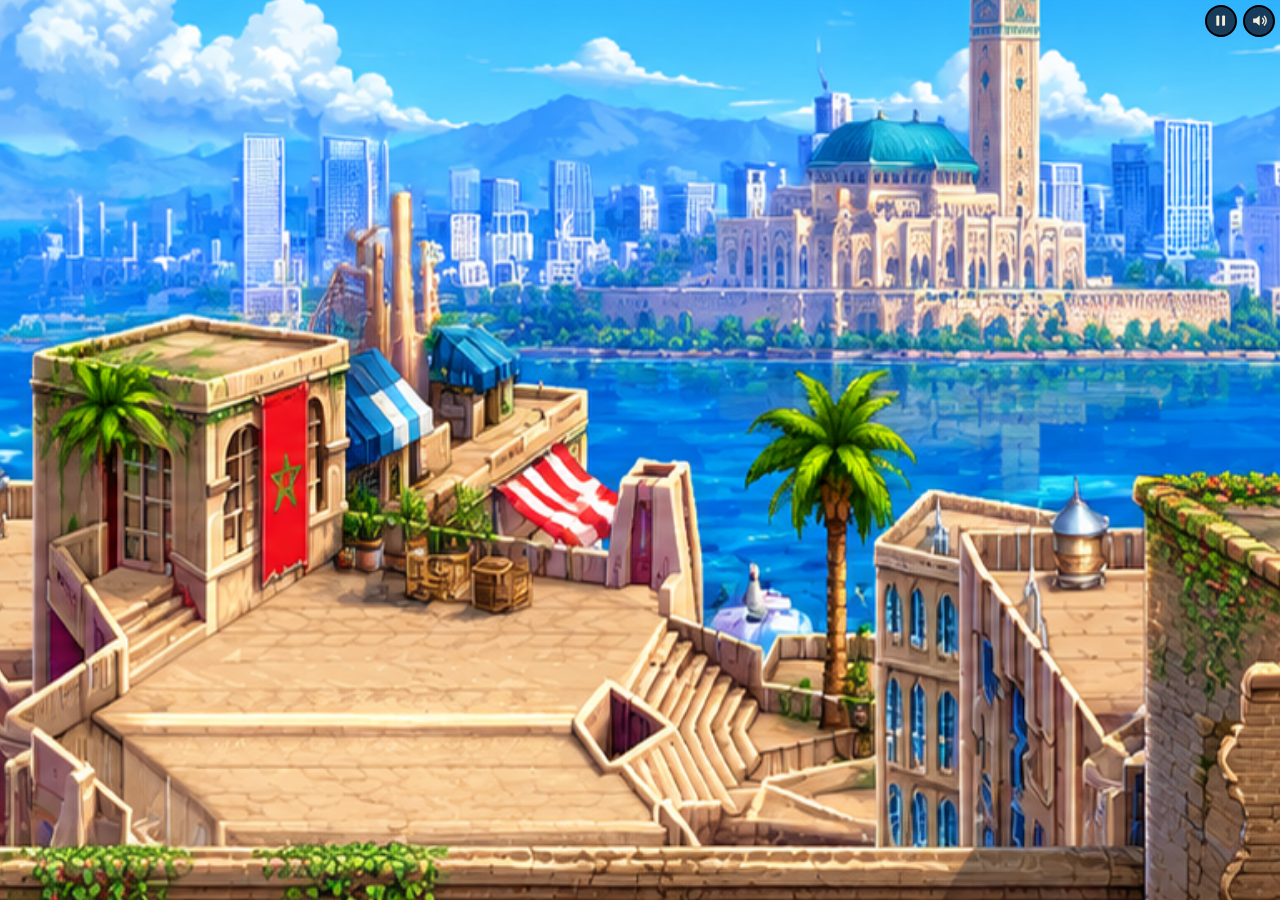
==== game.html @ ac4079d6 "first commit" ====
<!DOCTYPE html>
<html lang="en">
<head>
<meta charset="utf-8">
<meta name="viewport" content="width=device-width,initial-scale=1,maximum-scale=1,user-scalable=no,viewport-fit=cover">
<title>Treasure Road - Game</title>
<link rel="stylesheet" href="https://fonts.googleapis.com/css2?family=Lalezar&family=Tajawal:wght@400;500;700;800&display=swap">
<link rel="stylesheet" href="styles.css">
</head>
<body>

<div class="app">
  <div class="stage" id="stage">
    <div class="frame" id="frame">
      <canvas id="cv"></canvas>
      <div class="hud" id="hud" hidden>
        <div class="hud-row">
          <div class="hpc" id="hp0"><img class="pt" id="hpPortrait" alt="" draggable="false"><div class="hinfo"><div class="who"><span class="nm">REX</span><div class="pips"></div></div><div class="bar"><i></i></div></div><div class="whud" id="w0"></div></div>
        </div>
        <div class="bossbar" id="bossbar" hidden><span>BOSS</span><div class="bar"><i></i></div></div>
      </div>
      <div class="timer" id="timer" hidden>120</div>
      <div class="banner" id="banner" hidden></div>
      <div class="pausemsg" id="pausemsg" hidden>PAUSED</div>
      <div class="toast" id="toast"></div>
      <button class="mute pause" id="pause" type="button" aria-label="Pause"></button>
      <button class="mute" id="mute" type="button" aria-label="Sound on"></button>
    </div>
  </div>
  <div class="controls" id="controls">
    <div class="pad" id="pad"><i class="knob" id="knob"></i></div>
    <div class="btns">
      <button class="cbtn m" id="bMine" type="button" hidden><img src="images/btn-Landmine.png" alt="MINE" draggable="false"></button>
      <button class="cbtn g" id="bGren" type="button"><img src="images/btn-bomb.png" alt="BOMB" draggable="false"></button>
      <button class="cbtn w" id="bSwitch" type="button"><img src="images/btn-swap.png" alt="SWAP" draggable="false"></button>
      <button class="cbtn b" id="bJump" type="button"><img src="images/btn-jump.png" alt="JUMP" draggable="false"></button>
      <button class="cbtn a" id="bAtk" type="button"><img src="images/btn-boxing.png" alt="USE" draggable="false"></button>
    </div>
  </div>
</div>

<div id="result" hidden>
  <div class="rbox" id="rbox">
    <h3 id="rTitle">YOU WIN!</h3>
    <p id="rSub"></p>
    <p id="rCoins" class="rcoins"></p>
    <div class="stats">
      <div><b id="sTime">0</b><span>SEC</span></div>
      <div><b id="sKills">0</b><span>KILLS</span></div>
      <div><b id="sDmg">0</b><span>DAMAGE</span></div>
    </div>
    <div class="rbtns">
      <button class="btn" id="rAgain" type="button">PLAY AGAIN</button>
      <button class="btn alt" id="rMenu" type="button">MENU</button>
    </div>
  </div>
</div>

<script src="Game.js"></script>
</body>
</html>
---- styles.css ----
:root {
  --ink: #150f24; --ink-2: #231a38; --ink-3: #33274f;
  --paper: #f7ecd6; --muted: #b8a8cc;
  --gold: #ffc233; --teal: #33d6c0; --coral: #ff6f4e;
  --line: rgba(247, 236, 214, .18);
  --f-display: 'Lalezar', system-ui, sans-serif;
  --f-body: 'Tajawal', system-ui, sans-serif;
  --u: 4px; color-scheme: dark;
}
* { box-sizing: border-box; }
html, body { height: 100%; margin: 0; overflow: hidden; }
body {
  background: #000; color: var(--paper); font-family: var(--f-body); font-size: 15px; line-height: 1.5;
  padding: 0; -webkit-tap-highlight-color: transparent; -webkit-user-select: none; user-select: none;
  display: flex; flex-direction: column;
}
button, input { font-family: inherit; }

/* Splash Screen */
#splash-screen {
  position: fixed; inset: 0; z-index: 100; display: flex; flex-direction: column; align-items: center; justify-content: center;
  background: radial-gradient(circle at center, #2a1850 0%, #150f24 100%); transition: opacity 0.5s ease;
}
#splash-screen h1 { font-family: var(--f-display); font-size: 64px; color: var(--gold); margin: 0 0 20px; text-shadow: 0 4px 0 #000; }
.loader { width: 60px; height: 60px; border: 6px solid var(--ink-3); border-top: 6px solid var(--gold); border-radius: 50%; animation: spin 1s linear infinite; }
@keyframes spin { 0% { transform: rotate(0deg); } 100% { transform: rotate(360deg); } }

/* Home Screen */
.home-container { width: 100%; height: 100vh; display: flex; align-items: center; justify-content: center; background: #150f24; }
.home-wrap { max-width: 900px; width: 100%; height: 95vh; max-height: 900px; margin: 0 auto; display: flex; flex-direction: column; justify-content: space-around; gap: 8px; padding: 10px; }
h1.title { margin: 0; font-family: var(--f-display); font-weight: 400; font-size: clamp(32px, 6vh, 64px); line-height: 1; color: var(--gold); text-align: center; text-shadow: 0 4px 0 #000; }
.tag { margin: 0; color: var(--paper); opacity: .9; text-align: center; font-size: clamp(12px, 2vh, 14px); }
h2 { margin: 0 0 4px; font-size: 12px; letter-spacing: .06em; color: var(--muted); font-weight: 800; text-transform: uppercase; text-align: center; }

.cards { display: grid; grid-template-columns: repeat(4, 1fr); gap: 12px; direction: ltr; max-width: 720px; margin: 0 auto; width: 100%; }
.card {
  position: relative; text-align: center; background: var(--ink-2); color: var(--paper);
  border: 3px solid #000; box-shadow: 5px 5px 0 #000; padding: 10px; cursor: pointer; transition: transform .12s, box-shadow .12s;
}
.card img { display: block; margin: 0 auto; width: 100%; height: clamp(60px, 16vh, 150px); object-fit: cover; object-position: center top; border: 2px solid #000; }
.card .nm { font-family: var(--f-display); font-size: clamp(18px, 3vh, 24px); line-height: 1; margin: 2px 0; }
.card[data-side="0"] { --c: #33d6c0; }
.card[data-side="1"] { --c: #ffc233; }
.card[data-side="2"] { --c: #ff6f4e; }
.card[data-side="3"] { --c: #6aa9ff; }
.card .nm { color: var(--c); }
.card.sel { border-color: var(--c); box-shadow: 5px 5px 0 var(--c); transform: translate(-2px, -2px); }
.card.sel::after { content: "SELECTED"; position: absolute; top: 8px; right: 8px; background: var(--c); color: var(--ink); font-weight: 800; font-size: 10px; padding: 0 6px; }

.row { display: flex; flex-wrap: wrap; gap: 8px; align-items: center; justify-content: center; }
.chip { background: var(--ink-2); color: var(--paper); border: 2px solid #000; padding: 6px 16px; font-weight: 700; cursor: pointer; font-size: 14px; }
.chip.on { background: var(--gold); color: var(--ink); box-shadow: 3px 3px 0 #000; }
.btn {
  background: var(--gold); color: var(--ink); border: 3px solid #000; box-shadow: 5px 5px 0 #000;
  padding: 10px 26px; font-family: var(--f-display); font-size: clamp(20px, 3vh, 24px); line-height: 1.1; cursor: pointer; transition: transform .08s, box-shadow .08s;
}
.btn:active { transform: translate(4px, 4px); box-shadow: 1px 1px 0 #000; }
.btn.alt { background: var(--ink-3); color: var(--paper); }

/* Game Screen */
.app { height: 100%; display: flex; flex-direction: column; gap: 0; min-height: 0; }
.stage { flex: 1; min-height: 0; display: grid; place-items: center; }
.frame { position: relative; width: 100%; aspect-ratio: 2/1; background: #000; overflow: hidden; }
#cv { display: block; width: 100%; height: 100%; touch-action: none; }
.hud { position: absolute; inset: 0; pointer-events: none; padding: calc(var(--u)*1.4); padding-left: max(calc(var(--u)*1.4), env(safe-area-inset-left, 0px)); padding-top: max(calc(var(--u)*1.4), env(safe-area-inset-top, 0px)); direction: ltr; display: flex; flex-direction: column; gap: calc(var(--u)*1.2); }
.hud[hidden] { display: none; }
.hud-row { display: flex; justify-content: flex-start; align-items: flex-start; }
.hpc { display: flex; flex-wrap: wrap; align-items: flex-start; gap: calc(var(--u)*1.5); width: min(52%, calc(var(--u)*56)); font-size: max(10px, calc(var(--u)*2.4)); color: var(--paper); }
.hpc .pt { flex: none; width: calc(var(--u)*9.5); min-width: 34px; aspect-ratio: 1; object-fit: cover; object-position: center top; background: #000; border: 3px solid #000; box-shadow: 0 0 0 1px rgba(255,255,255,.18); }
.hpc .hinfo { flex: 1; min-width: 0; }
.hpc .who { display: flex; align-items: center; justify-content: space-between; font-family: var(--f-display); font-size: 1.6em; line-height: 1; margin-bottom: 1px; }
.hpc .who .nm { color: #f7ecd6; -webkit-text-stroke: 3px #000; paint-order: stroke fill; letter-spacing: .02em; text-shadow: 0 2px 0 #000; }
.bar { height: calc(var(--u)*2.6); min-height: 9px; background: #0c0716; border: 2px solid #000; position: relative; box-shadow: 0 0 0 1px rgba(255,255,255,.18); }
.bar i { position: absolute; inset: 0; width: 100%; transform-origin: left center; transition: transform .12s; }
.hpc .bar { height: calc(var(--u)*3); min-height: 11px; background: #ff0a2a; border: 2px solid #000; box-shadow: none; }
.hpc .bar i { background: #f5f500; transition: transform .18s; }
.bossbar { align-self: center; width: min(60%, 320px); text-align: center; font-family: var(--f-display); color: var(--coral); font-size: max(12px, calc(var(--u)*3)); }
.bossbar[hidden] { display: none; }
.bossbar .bar i { background: linear-gradient(#ff4d4d, #9b1c1c); }
.pips { display: flex; gap: 4px; margin: 0; }
.pip { width: calc(var(--u)*2.2); min-width: 8px; height: calc(var(--u)*2.2); min-height: 8px; background: var(--gold); border: 2px solid #000; }
.pip.off { background: #2b2040; }
/* شريط الأسلحة: خانات داكنة، الخانة المختارة بإطار ذهبي */
.whud { flex: 0 0 100%; display: flex; gap: .5em; margin-top: 0; flex-wrap: wrap; font-size: max(10px, calc(var(--u)*2.6)); }
.wslot { display: flex; align-items: center; justify-content: space-between; gap: .3em; min-width: 3.9em; height: 2.5em; padding: 0 .4em 0 .25em; background: rgba(28,22,44,.92); border: 2px solid #000; box-shadow: 0 0 0 1px rgba(255,255,255,.12); }
.wslot.active { background: rgba(48,38,66,.96); border: 2px solid var(--gold); box-shadow: 0 0 0 1px rgba(255,194,51,.5); }
.wslot img { flex: none; height: 1.8em; max-width: 2.4em; width: auto; object-fit: contain; }
.wslot .am { font-family: var(--f-display); font-size: 1.1em; line-height: 1; font-weight: 400; color: var(--gold); font-variant-numeric: tabular-nums; direction: ltr; text-shadow: 0 2px 0 #000; }

.banner { position: absolute; left: 0; right: 0; top: 34%; text-align: center; pointer-events: none; font-family: var(--f-display); color: var(--gold); font-size: max(40px, calc(var(--u)*17)); line-height: 1; text-shadow: 0 4px 0 #000, 0 0 28px rgba(255,194,51,.55); }
.banner[hidden] { display: none; }
.banner.pop { animation: pop .55s ease-out; }
@keyframes pop { from { transform: scale(1.6); opacity: 0; } to { transform: scale(1); opacity: 1; } }
.toast { position: absolute; left: 50%; top: 22%; transform: translateX(-50%); max-width: 92%; background: rgba(12,7,22,.92); border: 2px solid var(--gold); padding: 6px 14px; font-weight: 700; font-size: max(12px, calc(var(--u)*3)); text-align: center; pointer-events: none; opacity: 0; transition: opacity .25s; z-index: 5; }
.toast.on { opacity: 1; }
.mute { position: absolute; top: calc(var(--u)*1.2); right: calc(var(--u)*1.2); pointer-events: auto; background: rgba(12,7,22,.7); color: var(--paper); border: 2px solid #000; border-radius: 50%; width: max(30px, calc(var(--u)*8)); height: max(30px, calc(var(--u)*8)); padding: 0; display: grid; place-items: center; cursor: pointer; z-index: 4; }
.mute.pause { right: calc(var(--u)*1.2 + max(30px, calc(var(--u)*8)) + calc(var(--u)*1.6)); }
.mute svg { width: 62%; height: 62%; display: block; }
.mute.off { color: var(--coral); }

.controls { display: none; direction: ltr; justify-content: space-between; align-items: center; padding: 4px 6px; gap: 8px; }
.touch .controls { display: flex; }
.pad { position: relative; width: min(32vw, 132px); aspect-ratio: 1; background: url(images/dpad.png) center / contain no-repeat; touch-action: none; flex: none; }
.knob { position: absolute; left: 50%; top: 50%; width: 39%; height: 39%; margin: -19.5%; background: url(images/dpad_knob.png) center / contain no-repeat; pointer-events: none; }
.btns { display: flex; gap: 6px; align-items: center; flex-wrap: wrap; justify-content: flex-end; }
.cbtn { border-radius: 50%; border: 3px solid #000; font-family: var(--f-display); color: var(--ink); touch-action: none; cursor: pointer; box-shadow: 0 4px 0 #000; display: grid; place-items: center; padding: 0; font-weight: 700; width: min(13vw, 56px); aspect-ratio: 1; font-size: 12px; }
.cbtn { background: transparent; border: 0; box-shadow: none; border-radius: 50%; overflow: visible; }
.cbtn[hidden] { display: none; }
.cbtn img { display: block; width: 100%; height: 100%; object-fit: contain; pointer-events: none; -webkit-user-drag: none; filter: drop-shadow(0 3px 0 rgba(0,0,0,.65)); }
.cbtn.a { width: min(17vw, 68px); position: relative; top: var(--use-lift, -14px); }
.cbtn.empty img { filter: grayscale(1) drop-shadow(0 3px 0 rgba(0,0,0,.65)); opacity: .35; }
.cbtn.down { transform: scale(.9); filter: brightness(1.2); }

#result { display: grid; place-items: center; background: rgba(10,6,20,.85); position: fixed; inset: 0; z-index: 30; }
#result[hidden] { display: none; }
.rbox { max-width: 480px; width: 100%; text-align: center; background: var(--ink-2); border: 3px solid #000; box-shadow: 8px 8px 0 #000; padding: 22px 18px; display: flex; flex-direction: column; gap: 12px; }
.rbox h3 { margin: 0; font-family: var(--f-display); font-weight: 400; font-size: clamp(38px,10vw,56px); line-height: 1; color: var(--gold); }
.rbox.lose h3 { color: var(--coral); }
.stats { display: flex; justify-content: center; gap: 22px; flex-wrap: wrap; font-variant-numeric: tabular-nums; }
.stats div { display: flex; flex-direction: column; gap: 0; }
.stats b { font-family: var(--f-display); font-weight: 400; font-size: 34px; line-height: 1.1; color: var(--paper); }
.stats span { font-size: 12px; color: var(--muted); }
.rbtns { display: flex; gap: 12px; justify-content: center; flex-wrap: wrap; }
.rbtns .btn { font-size: 20px; padding: 10px 20px; }

@media (orientation: portrait) {
  .touch .controls { height: min(30vh, 200px); flex: none; flex-wrap: wrap; }
  .touch .pad { width: min(32vw, 132px); }
}
@media (orientation: landscape) {
  .touch .controls { position: fixed; left: max(6px, env(safe-area-inset-left, 0px)); right: max(6px, env(safe-area-inset-right, 0px)); bottom: max(4px, env(safe-area-inset-bottom, 0px)); padding: 0; pointer-events: none; z-index: 10; }
  .touch .controls>* { pointer-events: auto; }
  .touch .pad { width: min(30vh, 128px); opacity: .9; }
  .touch .cbtn { width: min(12vh, 56px); opacity: .85; font-size: 12px; }
  .touch .cbtn.a { width: min(15vh, 66px); font-size: 14px; }
}

@media (max-width: 520px) { .cards { grid-template-columns: repeat(2, 1fr); } .card img { height: clamp(50px, 12vh, 110px); } }

.rcoins { margin: 0; font-family: var(--f-display); font-size: 28px; color: var(--gold); }

/* العد التنازلي */
.timer { position: absolute; top: calc(var(--u)*1.2); left: 50%; transform: translateX(-50%); z-index: 3; pointer-events: none; direction: ltr; min-width: 3.2em; text-align: center; font-family: var(--f-display); font-size: max(16px, calc(var(--u)*6)); line-height: 1.1; color: var(--paper); background: rgba(12,7,22,.7); border: 2px solid #000; padding: 0 .5em; font-variant-numeric: tabular-nums; -webkit-text-stroke: 2px #000; paint-order: stroke fill; }
.timer[hidden] { display: none; }
.timer.low { color: var(--coral); animation: tpulse .5s ease-in-out infinite alternate; }
@keyframes tpulse { from { transform: translateX(-50%) scale(1); } to { transform: translateX(-50%) scale(1.15); } }

/* شاشة الإيقاف المؤقت */
.pausemsg { position: absolute; inset: 0; z-index: 6; display: grid; place-items: center; background: rgba(10,6,20,.6); font-family: var(--f-display); color: var(--gold); font-size: max(40px, calc(var(--u)*17)); text-shadow: 0 4px 0 #000, 0 0 28px rgba(255,194,51,.55); pointer-events: none; }
.pausemsg[hidden] { display: none; }
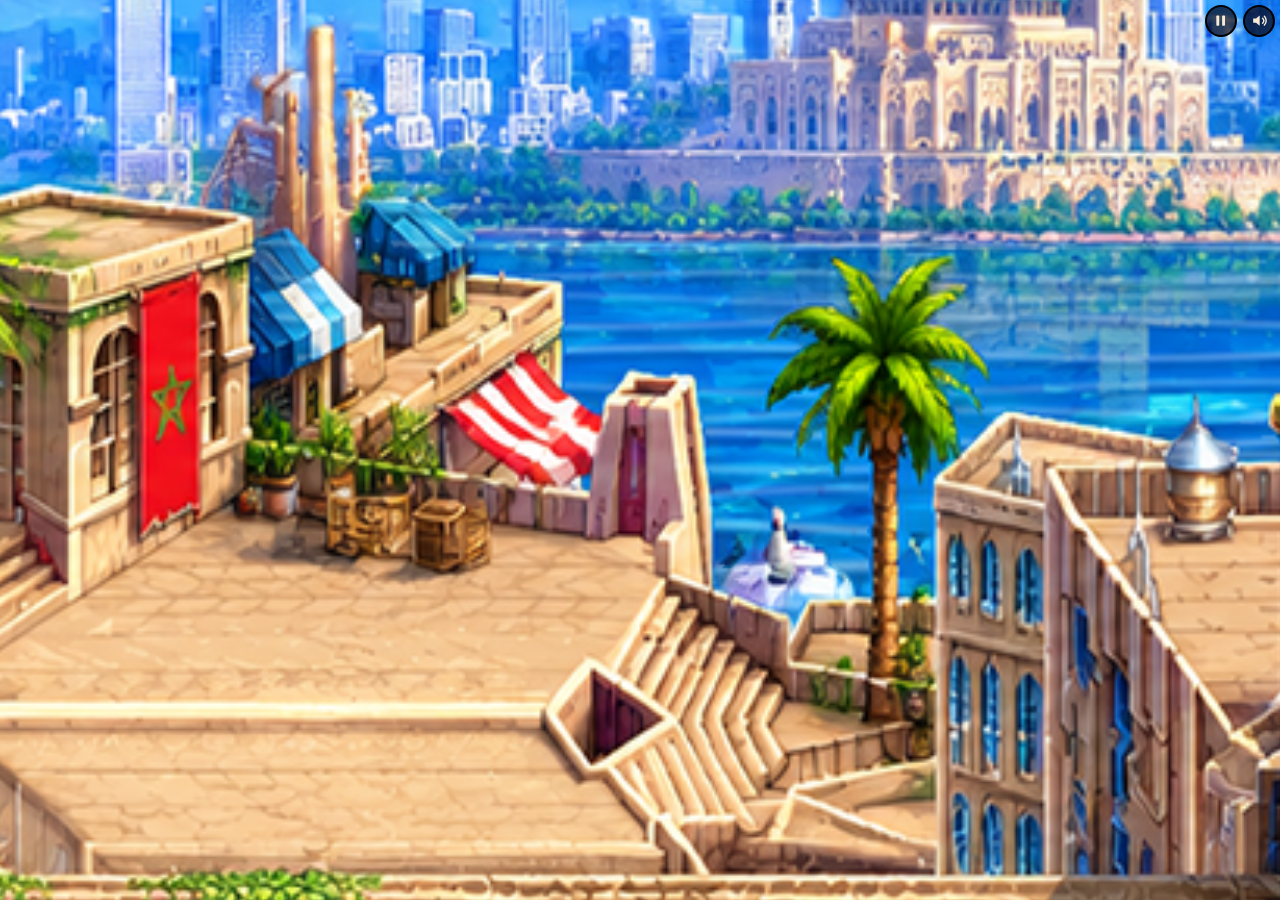
==== commit 74f88c0b: "fix images" ====
--- a/game.html
+++ b/game.html
@@ -30,11 +30,11 @@
   <div class="controls" id="controls">
     <div class="pad" id="pad"><i class="knob" id="knob"></i></div>
     <div class="btns">
-      <button class="cbtn m" id="bMine" type="button" hidden><img src="images/btn-Landmine.png" alt="MINE" draggable="false"></button>
-      <button class="cbtn g" id="bGren" type="button"><img src="images/btn-bomb.png" alt="BOMB" draggable="false"></button>
-      <button class="cbtn w" id="bSwitch" type="button"><img src="images/btn-swap.png" alt="SWAP" draggable="false"></button>
-      <button class="cbtn b" id="bJump" type="button"><img src="images/btn-jump.png" alt="JUMP" draggable="false"></button>
-      <button class="cbtn a" id="bAtk" type="button"><img src="images/btn-boxing.png" alt="USE" draggable="false"></button>
+      <button class="cbtn m" id="bMine" type="button" hidden><img src="images/buttons/btn-Landmine.png" alt="MINE" draggable="false"></button>
+      <button class="cbtn g" id="bGren" type="button"><img src="images/buttons/btn-bomb.png" alt="BOMB" draggable="false"></button>
+      <button class="cbtn w" id="bSwitch" type="button"><img src="images/buttons/btn-swap.png" alt="SWAP" draggable="false"></button>
+      <button class="cbtn b" id="bJump" type="button"><img src="images/buttons/btn-jump.png" alt="JUMP" draggable="false"></button>
+      <button class="cbtn a" id="bAtk" type="button"><img src="images/buttons/btn-boxing.png" alt="USE" draggable="false"></button>
     </div>
   </div>
 </div>
@@ -56,6 +56,7 @@
   </div>
 </div>
 
+<script src="js/sprites.js"></script>
 <script src="Game.js"></script>
 </body>
 </html>
--- a/styles.css
+++ b/styles.css
@@ -100,8 +100,8 @@
 
 .controls { display: none; direction: ltr; justify-content: space-between; align-items: center; padding: 4px 6px; gap: 8px; }
 .touch .controls { display: flex; }
-.pad { position: relative; width: min(32vw, 132px); aspect-ratio: 1; background: url(images/dpad.png) center / contain no-repeat; touch-action: none; flex: none; }
-.knob { position: absolute; left: 50%; top: 50%; width: 39%; height: 39%; margin: -19.5%; background: url(images/dpad_knob.png) center / contain no-repeat; pointer-events: none; }
+.pad { position: relative; width: min(32vw, 132px); aspect-ratio: 1; background: url(images/buttons/dpad.png) center / contain no-repeat; touch-action: none; flex: none; }
+.knob { position: absolute; left: 50%; top: 50%; width: 39%; height: 39%; margin: -19.5%; background: url(images/buttons/dpad_knob.png) center / contain no-repeat; pointer-events: none; }
 .btns { display: flex; gap: 6px; align-items: center; flex-wrap: wrap; justify-content: flex-end; }
 .cbtn { border-radius: 50%; border: 3px solid #000; font-family: var(--f-display); color: var(--ink); touch-action: none; cursor: pointer; box-shadow: 0 4px 0 #000; display: grid; place-items: center; padding: 0; font-weight: 700; width: min(13vw, 56px); aspect-ratio: 1; font-size: 12px; }
 .cbtn { background: transparent; border: 0; box-shadow: none; border-radius: 50%; overflow: visible; }
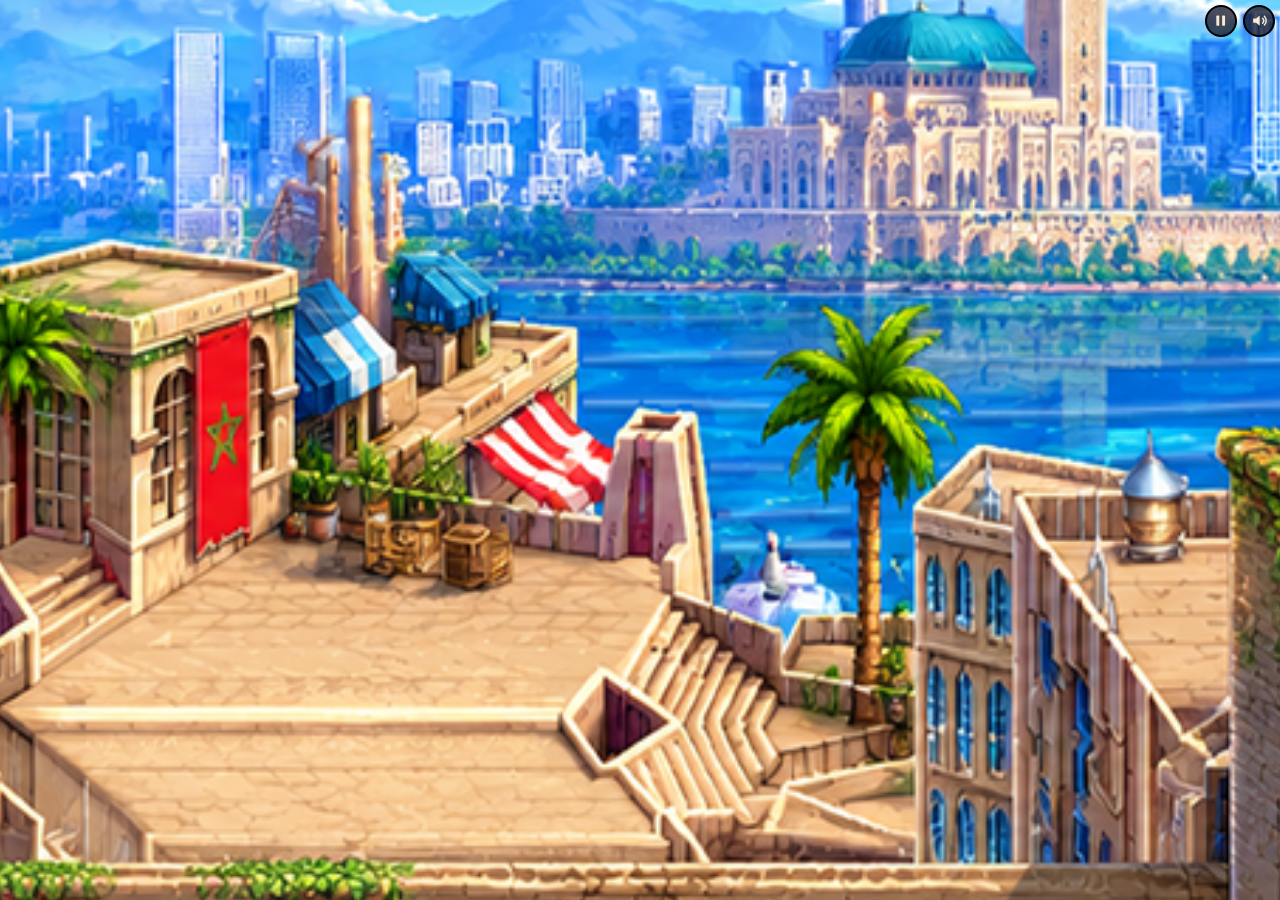
==== commit 7a45aa64: "fix Web Audio" ====
--- a/game.html
+++ b/game.html
@@ -4,7 +4,7 @@
 <meta charset="utf-8">
 <meta name="viewport" content="width=device-width,initial-scale=1,maximum-scale=1,user-scalable=no,viewport-fit=cover">
 <title>Treasure Road - Game</title>
-<link rel="stylesheet" href="https://fonts.googleapis.com/css2?family=Lalezar&family=Tajawal:wght@400;500;700;800&display=swap">
+<link rel="stylesheet" href="fonts/fonts.css">
 <link rel="stylesheet" href="styles.css">
 </head>
 <body>
--- a/fonts/fonts.css
+++ b/fonts/fonts.css
@@ -0,0 +1,121 @@
+/* الخطوط محلية داخل اللعبة: تعمل بدون إنترنت */
+@font-face {
+  font-family: 'Lalezar';
+  font-style: normal;
+  font-display: swap;
+  font-weight: 400;
+  src: url(./lalezar-arabic-400-normal.woff2) format('woff2');
+  unicode-range: U+0600-06FF,U+0750-077F,U+0870-088E,U+0890-0891,U+0897-08E1,U+08E3-08FF,U+200C-200E,U+2010-2011,U+204F,U+2E41,U+FB50-FDFF,U+FE70-FE74,U+FE76-FEFC,U+102E0-102FB,U+10E60-10E7E,U+10EC2-10EC4,U+10EFC-10EFF,U+1EE00-1EE03,U+1EE05-1EE1F,U+1EE21-1EE22,U+1EE24,U+1EE27,U+1EE29-1EE32,U+1EE34-1EE37,U+1EE39,U+1EE3B,U+1EE42,U+1EE47,U+1EE49,U+1EE4B,U+1EE4D-1EE4F,U+1EE51-1EE52,U+1EE54,U+1EE57,U+1EE59,U+1EE5B,U+1EE5D,U+1EE5F,U+1EE61-1EE62,U+1EE64,U+1EE67-1EE6A,U+1EE6C-1EE72,U+1EE74-1EE77,U+1EE79-1EE7C,U+1EE7E,U+1EE80-1EE89,U+1EE8B-1EE9B,U+1EEA1-1EEA3,U+1EEA5-1EEA9,U+1EEAB-1EEBB,U+1EEF0-1EEF1;
+}
+@font-face {
+  font-family: 'Lalezar';
+  font-style: normal;
+  font-display: swap;
+  font-weight: 400;
+  src: url(./lalezar-latin-ext-400-normal.woff2) format('woff2');
+  unicode-range: U+0100-02BA,U+02BD-02C5,U+02C7-02CC,U+02CE-02D7,U+02DD-02FF,U+0304,U+0308,U+0329,U+1D00-1DBF,U+1E00-1E9F,U+1EF2-1EFF,U+2020,U+20A0-20AB,U+20AD-20C0,U+2113,U+2C60-2C7F,U+A720-A7FF;
+}
+@font-face {
+  font-family: 'Lalezar';
+  font-style: normal;
+  font-display: swap;
+  font-weight: 400;
+  src: url(./lalezar-latin-400-normal.woff2) format('woff2');
+  unicode-range: U+0000-00FF,U+0131,U+0152-0153,U+02BB-02BC,U+02C6,U+02DA,U+02DC,U+0304,U+0308,U+0329,U+2000-206F,U+20AC,U+2122,U+2191,U+2193,U+2212,U+2215,U+FEFF,U+FFFD;
+}
+@font-face {
+  font-family: 'Tajawal';
+  font-style: normal;
+  font-display: swap;
+  font-weight: 400;
+  src: url(./tajawal-arabic-400-normal.woff2) format('woff2');
+  unicode-range: U+0600-06FF,U+0750-077F,U+0870-088E,U+0890-0891,U+0897-08E1,U+08E3-08FF,U+200C-200E,U+2010-2011,U+204F,U+2E41,U+FB50-FDFF,U+FE70-FE74,U+FE76-FEFC,U+102E0-102FB,U+10E60-10E7E,U+10EC2-10EC4,U+10EFC-10EFF,U+1EE00-1EE03,U+1EE05-1EE1F,U+1EE21-1EE22,U+1EE24,U+1EE27,U+1EE29-1EE32,U+1EE34-1EE37,U+1EE39,U+1EE3B,U+1EE42,U+1EE47,U+1EE49,U+1EE4B,U+1EE4D-1EE4F,U+1EE51-1EE52,U+1EE54,U+1EE57,U+1EE59,U+1EE5B,U+1EE5D,U+1EE5F,U+1EE61-1EE62,U+1EE64,U+1EE67-1EE6A,U+1EE6C-1EE72,U+1EE74-1EE77,U+1EE79-1EE7C,U+1EE7E,U+1EE80-1EE89,U+1EE8B-1EE9B,U+1EEA1-1EEA3,U+1EEA5-1EEA9,U+1EEAB-1EEBB,U+1EEF0-1EEF1;
+}
+@font-face {
+  font-family: 'Tajawal';
+  font-style: normal;
+  font-display: swap;
+  font-weight: 400;
+  src: url(./tajawal-latin-400-normal.woff2) format('woff2');
+  unicode-range: U+0000-00FF,U+0131,U+0152-0153,U+02BB-02BC,U+02C6,U+02DA,U+02DC,U+0304,U+0308,U+0329,U+2000-206F,U+20AC,U+2122,U+2191,U+2193,U+2212,U+2215,U+FEFF,U+FFFD;
+}
+@font-face {
+  font-family: 'Tajawal';
+  font-style: normal;
+  font-display: swap;
+  font-weight: 500;
+  src: url(./tajawal-arabic-500-normal.woff2) format('woff2');
+  unicode-range: U+0600-06FF,U+0750-077F,U+0870-088E,U+0890-0891,U+0897-08E1,U+08E3-08FF,U+200C-200E,U+2010-2011,U+204F,U+2E41,U+FB50-FDFF,U+FE70-FE74,U+FE76-FEFC,U+102E0-102FB,U+10E60-10E7E,U+10EC2-10EC4,U+10EFC-10EFF,U+1EE00-1EE03,U+1EE05-1EE1F,U+1EE21-1EE22,U+1EE24,U+1EE27,U+1EE29-1EE32,U+1EE34-1EE37,U+1EE39,U+1EE3B,U+1EE42,U+1EE47,U+1EE49,U+1EE4B,U+1EE4D-1EE4F,U+1EE51-1EE52,U+1EE54,U+1EE57,U+1EE59,U+1EE5B,U+1EE5D,U+1EE5F,U+1EE61-1EE62,U+1EE64,U+1EE67-1EE6A,U+1EE6C-1EE72,U+1EE74-1EE77,U+1EE79-1EE7C,U+1EE7E,U+1EE80-1EE89,U+1EE8B-1EE9B,U+1EEA1-1EEA3,U+1EEA5-1EEA9,U+1EEAB-1EEBB,U+1EEF0-1EEF1;
+}
+@font-face {
+  font-family: 'Tajawal';
+  font-style: normal;
+  font-display: swap;
+  font-weight: 500;
+  src: url(./tajawal-latin-500-normal.woff2) format('woff2');
+  unicode-range: U+0000-00FF,U+0131,U+0152-0153,U+02BB-02BC,U+02C6,U+02DA,U+02DC,U+0304,U+0308,U+0329,U+2000-206F,U+20AC,U+2122,U+2191,U+2193,U+2212,U+2215,U+FEFF,U+FFFD;
+}
+@font-face {
+  font-family: 'Tajawal';
+  font-style: normal;
+  font-display: swap;
+  font-weight: 700;
+  src: url(./tajawal-arabic-700-normal.woff2) format('woff2');
+  unicode-range: U+0600-06FF,U+0750-077F,U+0870-088E,U+0890-0891,U+0897-08E1,U+08E3-08FF,U+200C-200E,U+2010-2011,U+204F,U+2E41,U+FB50-FDFF,U+FE70-FE74,U+FE76-FEFC,U+102E0-102FB,U+10E60-10E7E,U+10EC2-10EC4,U+10EFC-10EFF,U+1EE00-1EE03,U+1EE05-1EE1F,U+1EE21-1EE22,U+1EE24,U+1EE27,U+1EE29-1EE32,U+1EE34-1EE37,U+1EE39,U+1EE3B,U+1EE42,U+1EE47,U+1EE49,U+1EE4B,U+1EE4D-1EE4F,U+1EE51-1EE52,U+1EE54,U+1EE57,U+1EE59,U+1EE5B,U+1EE5D,U+1EE5F,U+1EE61-1EE62,U+1EE64,U+1EE67-1EE6A,U+1EE6C-1EE72,U+1EE74-1EE77,U+1EE79-1EE7C,U+1EE7E,U+1EE80-1EE89,U+1EE8B-1EE9B,U+1EEA1-1EEA3,U+1EEA5-1EEA9,U+1EEAB-1EEBB,U+1EEF0-1EEF1;
+}
+@font-face {
+  font-family: 'Tajawal';
+  font-style: normal;
+  font-display: swap;
+  font-weight: 700;
+  src: url(./tajawal-latin-700-normal.woff2) format('woff2');
+  unicode-range: U+0000-00FF,U+0131,U+0152-0153,U+02BB-02BC,U+02C6,U+02DA,U+02DC,U+0304,U+0308,U+0329,U+2000-206F,U+20AC,U+2122,U+2191,U+2193,U+2212,U+2215,U+FEFF,U+FFFD;
+}
+@font-face {
+  font-family: 'Tajawal';
+  font-style: normal;
+  font-display: swap;
+  font-weight: 800;
+  src: url(./tajawal-arabic-800-normal.woff2) format('woff2');
+  unicode-range: U+0600-06FF,U+0750-077F,U+0870-088E,U+0890-0891,U+0897-08E1,U+08E3-08FF,U+200C-200E,U+2010-2011,U+204F,U+2E41,U+FB50-FDFF,U+FE70-FE74,U+FE76-FEFC,U+102E0-102FB,U+10E60-10E7E,U+10EC2-10EC4,U+10EFC-10EFF,U+1EE00-1EE03,U+1EE05-1EE1F,U+1EE21-1EE22,U+1EE24,U+1EE27,U+1EE29-1EE32,U+1EE34-1EE37,U+1EE39,U+1EE3B,U+1EE42,U+1EE47,U+1EE49,U+1EE4B,U+1EE4D-1EE4F,U+1EE51-1EE52,U+1EE54,U+1EE57,U+1EE59,U+1EE5B,U+1EE5D,U+1EE5F,U+1EE61-1EE62,U+1EE64,U+1EE67-1EE6A,U+1EE6C-1EE72,U+1EE74-1EE77,U+1EE79-1EE7C,U+1EE7E,U+1EE80-1EE89,U+1EE8B-1EE9B,U+1EEA1-1EEA3,U+1EEA5-1EEA9,U+1EEAB-1EEBB,U+1EEF0-1EEF1;
+}
+@font-face {
+  font-family: 'Tajawal';
+  font-style: normal;
+  font-display: swap;
+  font-weight: 800;
+  src: url(./tajawal-latin-800-normal.woff2) format('woff2');
+  unicode-range: U+0000-00FF,U+0131,U+0152-0153,U+02BB-02BC,U+02C6,U+02DA,U+02DC,U+0304,U+0308,U+0329,U+2000-206F,U+20AC,U+2122,U+2191,U+2193,U+2212,U+2215,U+FEFF,U+FFFD;
+}
+@font-face {
+  font-family: 'Rajdhani';
+  font-style: normal;
+  font-display: swap;
+  font-weight: 600;
+  src: url(./rajdhani-latin-ext-600-normal.woff2) format('woff2');
+  unicode-range: U+0100-02BA,U+02BD-02C5,U+02C7-02CC,U+02CE-02D7,U+02DD-02FF,U+0304,U+0308,U+0329,U+1D00-1DBF,U+1E00-1E9F,U+1EF2-1EFF,U+2020,U+20A0-20AB,U+20AD-20C0,U+2113,U+2C60-2C7F,U+A720-A7FF;
+}
+@font-face {
+  font-family: 'Rajdhani';
+  font-style: normal;
+  font-display: swap;
+  font-weight: 600;
+  src: url(./rajdhani-latin-600-normal.woff2) format('woff2');
+  unicode-range: U+0000-00FF,U+0131,U+0152-0153,U+02BB-02BC,U+02C6,U+02DA,U+02DC,U+0304,U+0308,U+0329,U+2000-206F,U+20AC,U+2122,U+2191,U+2193,U+2212,U+2215,U+FEFF,U+FFFD;
+}
+@font-face {
+  font-family: 'Rajdhani';
+  font-style: normal;
+  font-display: swap;
+  font-weight: 700;
+  src: url(./rajdhani-latin-ext-700-normal.woff2) format('woff2');
+  unicode-range: U+0100-02BA,U+02BD-02C5,U+02C7-02CC,U+02CE-02D7,U+02DD-02FF,U+0304,U+0308,U+0329,U+1D00-1DBF,U+1E00-1E9F,U+1EF2-1EFF,U+2020,U+20A0-20AB,U+20AD-20C0,U+2113,U+2C60-2C7F,U+A720-A7FF;
+}
+@font-face {
+  font-family: 'Rajdhani';
+  font-style: normal;
+  font-display: swap;
+  font-weight: 700;
+  src: url(./rajdhani-latin-700-normal.woff2) format('woff2');
+  unicode-range: U+0000-00FF,U+0131,U+0152-0153,U+02BB-02BC,U+02C6,U+02DA,U+02DC,U+0304,U+0308,U+0329,U+2000-206F,U+20AC,U+2122,U+2191,U+2193,U+2212,U+2215,U+FEFF,U+FFFD;
+}
--- a/styles.css
+++ b/styles.css
@@ -148,3 +148,13 @@
 /* شاشة الإيقاف المؤقت */
 .pausemsg { position: absolute; inset: 0; z-index: 6; display: grid; place-items: center; background: rgba(10,6,20,.6); font-family: var(--f-display); color: var(--gold); font-size: max(40px, calc(var(--u)*17)); text-shadow: 0 4px 0 #000, 0 0 28px rgba(255,194,51,.55); pointer-events: none; }
 .pausemsg[hidden] { display: none; }
+
+/* رسالة "أدر الهاتف": تظهر فقط على الهواتف في الوضع العمودي */
+#rotHint { display: none; }
+@media (orientation: portrait) {
+  .phone #rotHint { display: flex; position: fixed; inset: 0; z-index: 50; flex-direction: column; align-items: center; justify-content: center; gap: 10px; background: rgba(8,5,18,.94); color: var(--gold, #ffc233); text-align: center; font-family: var(--f-display, Lalezar), sans-serif; }
+  .phone #rotHint b { font-size: 28px; font-weight: 400; letter-spacing: .04em; }
+  .phone #rotHint span { font-family: var(--f-body, Tajawal), sans-serif; font-size: 18px; color: #fff; }
+  .phone #rotHint .rot-ic { width: 46px; height: 76px; border: 4px solid currentColor; border-radius: 9px; animation: rotPhone 1.8s ease-in-out infinite; }
+}
+@keyframes rotPhone { 0%, 25% { transform: rotate(0); } 60%, 100% { transform: rotate(-90deg); } }
